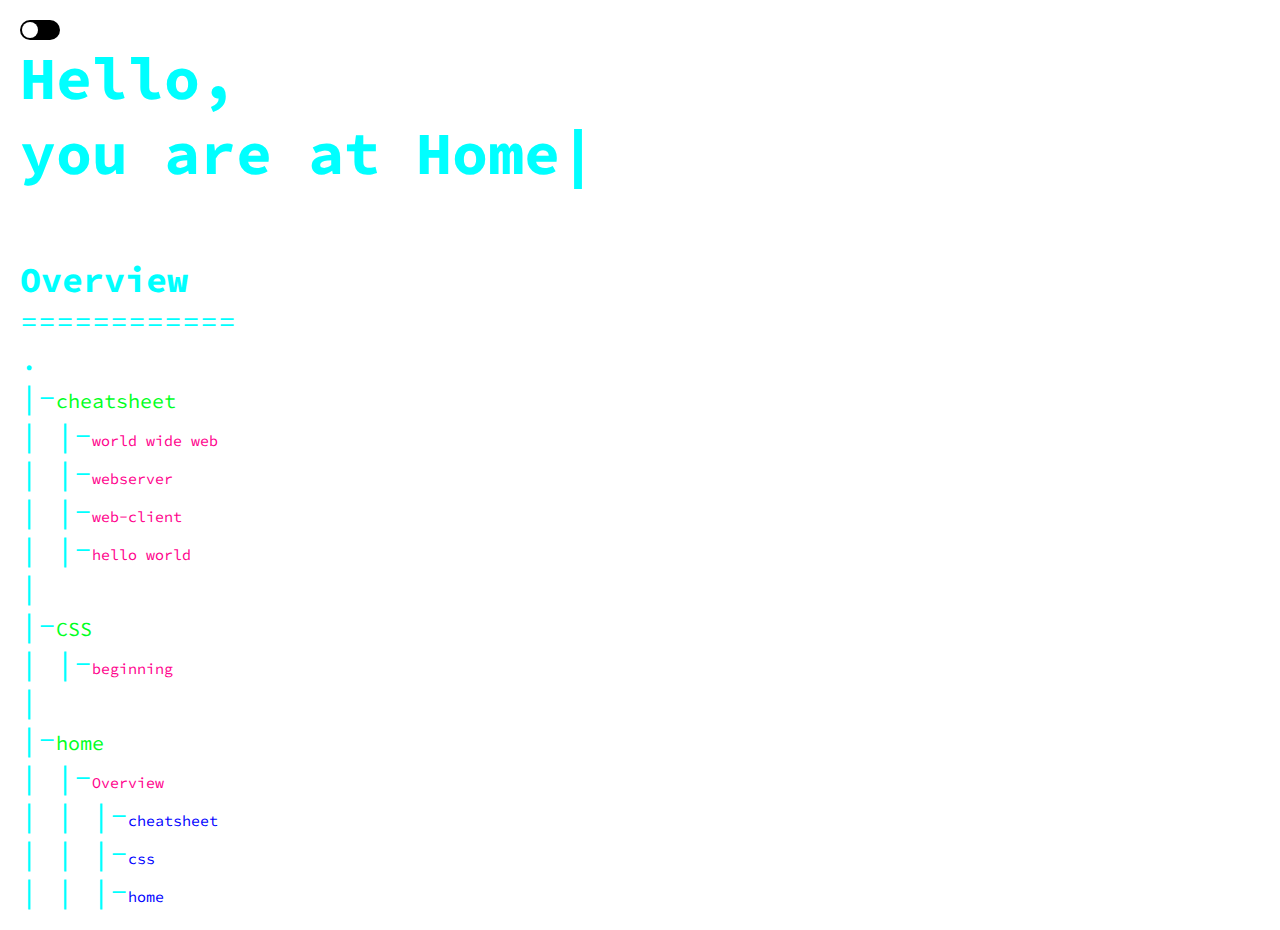
==== index.html @ 9b957877 "css cheat sheet added" ====
<!DOCTYPE html>
<html lang="en">

<head>
    <meta charset="UTF-8">
    <meta name="viewport" content="width=device-width, initial-scale=1.0">
    <link rel="stylesheet" href="style.css">
    <title>HOME</title>
</head>

<body>
    <label>
        <input type="checkbox">
        <span class="checkForDarkmode"></span>
    </label>

    <h1>Hello, <br>you are at Home<span class="I">|</span></h1>


    <div class="content">
        <br>
        <h3>Overview</h3>
        ============
        <br>.
        <br>|-<a href="cheatsheet.html">cheatsheet</a>
        <br>| |-<a class="underpoints" href="cheatsheet.html#worldwideweb">world wide web</a>
        <br>| |-<a class="underpoints" href="cheatsheet.html#webserver">webserver</a>
        <br>| |-<a class="underpoints" href="cheatsheet.html#web-client">web-client</a>
        <br>| |-<a class="underpoints" href="cheatsheet.html#hello world">hello world</a>
        <br>|
        <br>|-<a href="cssCheat.html">CSS</a>
        <br>| |-<a class="underpoints" href="">beginning</a>
        <br>|
        <br>|-<a href="index.html">home</a>
        <br>| |-<span class="underpoints">Overview</span>
        <br>| | |-<a href="cheatsheet.html" class="underunderpoints">cheatsheet</a>
        <br>| | |-<a href="cssCheat.html" class="underunderpoints">css</a>
        <br>| | |-<span class="underunderpoints">home</span>
    </div>
</body>

</html>
---- style.css ----
@import url('https://fonts.googleapis.com/css2?family=Gabarito:wght@900&family=Source+Code+Pro:wght@500&display=swap');

* {
    margin: 0;
    padding: 0;
    box-sizing: border-box;
    font-family: 'Source Code Pro', monospace;
}

body {
    margin: 20px;
}

h1 {
    color: aqua;
    font-size: 60px;
    transition: steps(12), 0.5s;
}

h3 {
    margin-top: 30px;
    color: aqua;
    font-size: 35px;
}

h4 {
    margin-top: 20px;
    color: rgb(255, 0, 140);
    font-size: 25px;
}

.content {
    color: aqua;
    font-size: 30px;
}

.undercontent {
    color: rgb(0, 255, 34);
    padding-left: 20px;
}

.commentare {
    color: rgb(0, 159, 13);
    /*position: relative;*/
    position: sticky;
    margin-left: 10px;
}

a {
    text-decoration: none;
    color: rgb(0, 255, 34);
    font-size: 20px;
}

a:hover {
    transition: all, 0.2s;
    color: rgb(0, 159, 13);
}

.underpoints {
    text-decoration: none;
    color: rgb(255, 0, 140);
    font-size: 15px;
    cursor: pointer;
}

.underpoints:hover {
    transition: all, 0.2s;
    color: red;
}

.underunderpoints {
    text-decoration: none;
    color: rgb(0, 0, 255);
    font-size: 15px;
    cursor: pointer;
}

.underunderpoints:hover {
    transition: all, 0.2s;
    color: rgb(18, 0, 158);
}

/*dark mode css*/

input[type="checkbox"] {
    background-color: aliceblue;
    display: none !important;
    visibility: hidden;
}

input[type="checkbox"]:checked~.checkForDarkmode {
    background-color: #fff;
    z-index: -1;
    box-shadow: 0 0 0 120000px rgb(0, 0, 0);
}

input[type="checkbox"]:checked~.checkForDarkmode::before {
    transform: translateX(-50px);
}

input[type="checkbox"]:checked~.checkForDarkmode::after {
    transform: translateX(0px);
}

input[type="checkbox"]:checked~.check::before {
    transform: translateX(-50px);
}

input[type="checkbox"]:checked~.check::after {
    transform: translateX(0px);
}


.checkForDarkmode {
    position: relative;
    display: block;
    width: 40px;
    height: 20px;
    background: rgb(0, 0, 0);
    cursor: pointer;
    border-radius: 20px;
    overflow: hidden;
    transition: ease-in 0.5s;
}

.checkForDarkmode::before {
    cursor: pointer;
    content: '';
    position: absolute;
    top: 2px;
    left: 2px;
    background-color: #fff;
    width: 16px;
    height: 16px;
    border-radius: 50%;
    transition: 0.5s;
}

.checkForDarkmode::after {
    cursor: pointer;
    content: '';
    position: absolute;
    top: 2px;
    left: 2px;
    background-color: rgb(0, 0, 0);
    width: 16px;
    height: 16px;
    border-radius: 50%;
    transition: 0.5s;
    transform: translateX(50px);
}

.I {
    animation: animations 1.4s steps(24) infinite;
}

@keyframes animations {

    0%,
    90%,
    100% {
        color: #000;
    }

    40%,
    50% {
        color: #fff;
    }
}
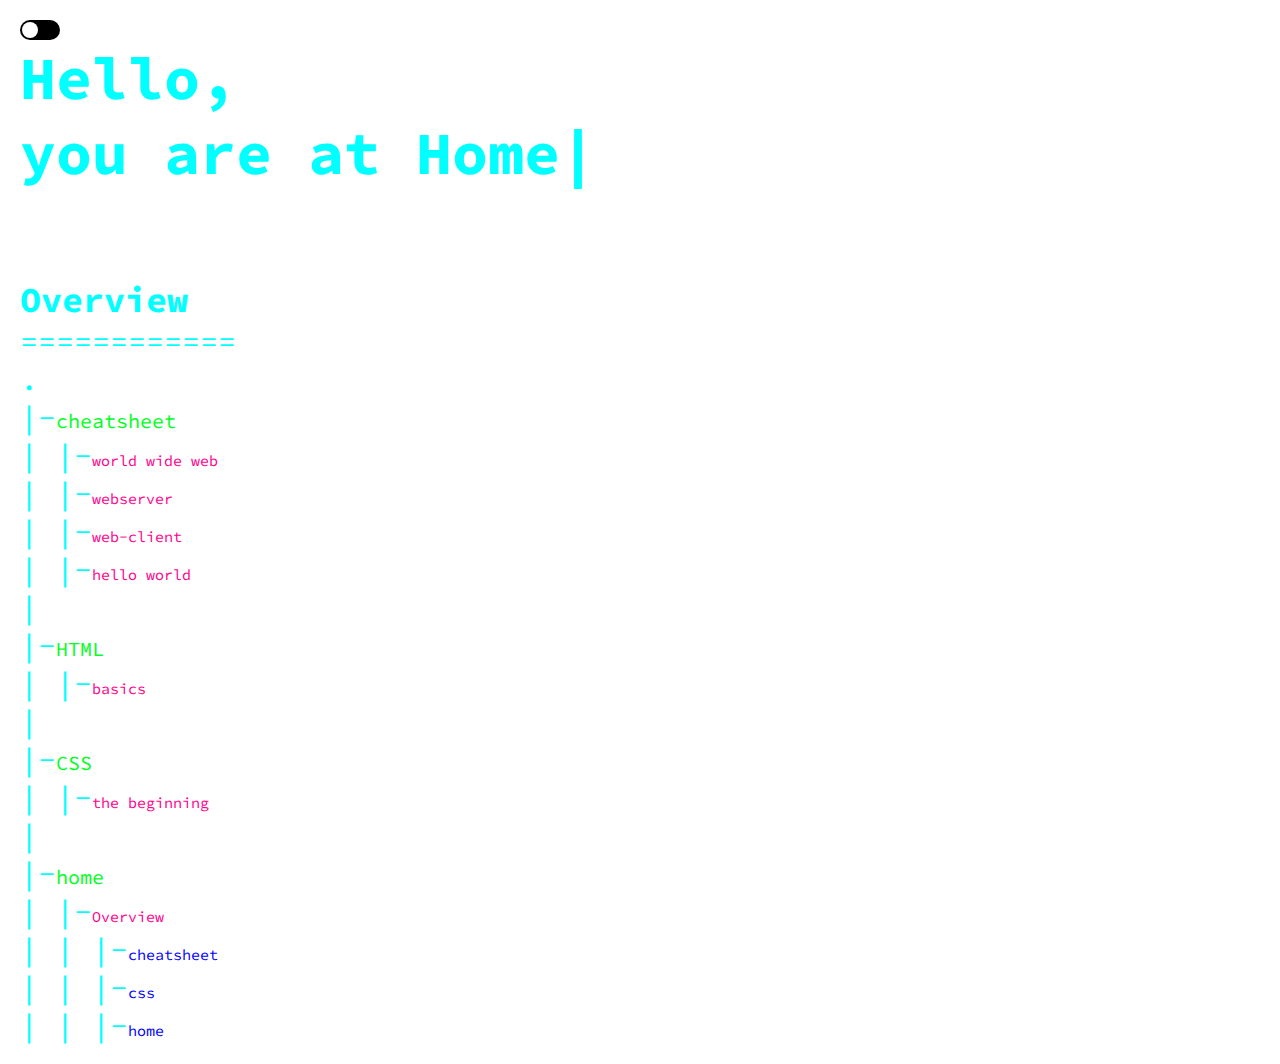
==== commit ba19dbdd: "html cheat sheet added" ====
--- a/index.html
+++ b/index.html
@@ -28,14 +28,17 @@
         <br>| |-<a class="underpoints" href="cheatsheet.html#web-client">web-client</a>
         <br>| |-<a class="underpoints" href="cheatsheet.html#hello world">hello world</a>
         <br>|
+        <br>|-<a href="htmlCheat.html">HTML</a>
+        <br>| |-<a class="underpoints" href="htmlCheat.html#beginning">basics</a>
+        <br>|
         <br>|-<a href="cssCheat.html">CSS</a>
-        <br>| |-<a class="underpoints" href="">beginning</a>
+        <br>| |-<a class="underpoints" href="cssCheat.html#beginning">the beginning</a>
         <br>|
         <br>|-<a href="index.html">home</a>
         <br>| |-<span class="underpoints">Overview</span>
         <br>| | |-<a href="cheatsheet.html" class="underunderpoints">cheatsheet</a>
         <br>| | |-<a href="cssCheat.html" class="underunderpoints">css</a>
-        <br>| | |-<span class="underunderpoints">home</span>
+        <br>| | |-<a href="index.html" class="underunderpoints">home</a>
     </div>
 </body>
 
--- a/style.css
+++ b/style.css
@@ -18,7 +18,7 @@
 }
 
 h3 {
-    margin-top: 30px;
+    margin-top: 50px;
     color: aqua;
     font-size: 35px;
 }
@@ -29,6 +29,14 @@
     font-size: 25px;
 }
 
+em {
+    color: aqua;
+}
+
+code {
+    color: aqua;
+}
+
 .content {
     color: aqua;
     font-size: 30px;
@@ -36,7 +44,11 @@
 
 .undercontent {
     color: rgb(0, 255, 34);
-    padding-left: 20px;
+    padding-left: 30px;
+}
+
+strong {
+    color: aqua;
 }
 
 .commentare {
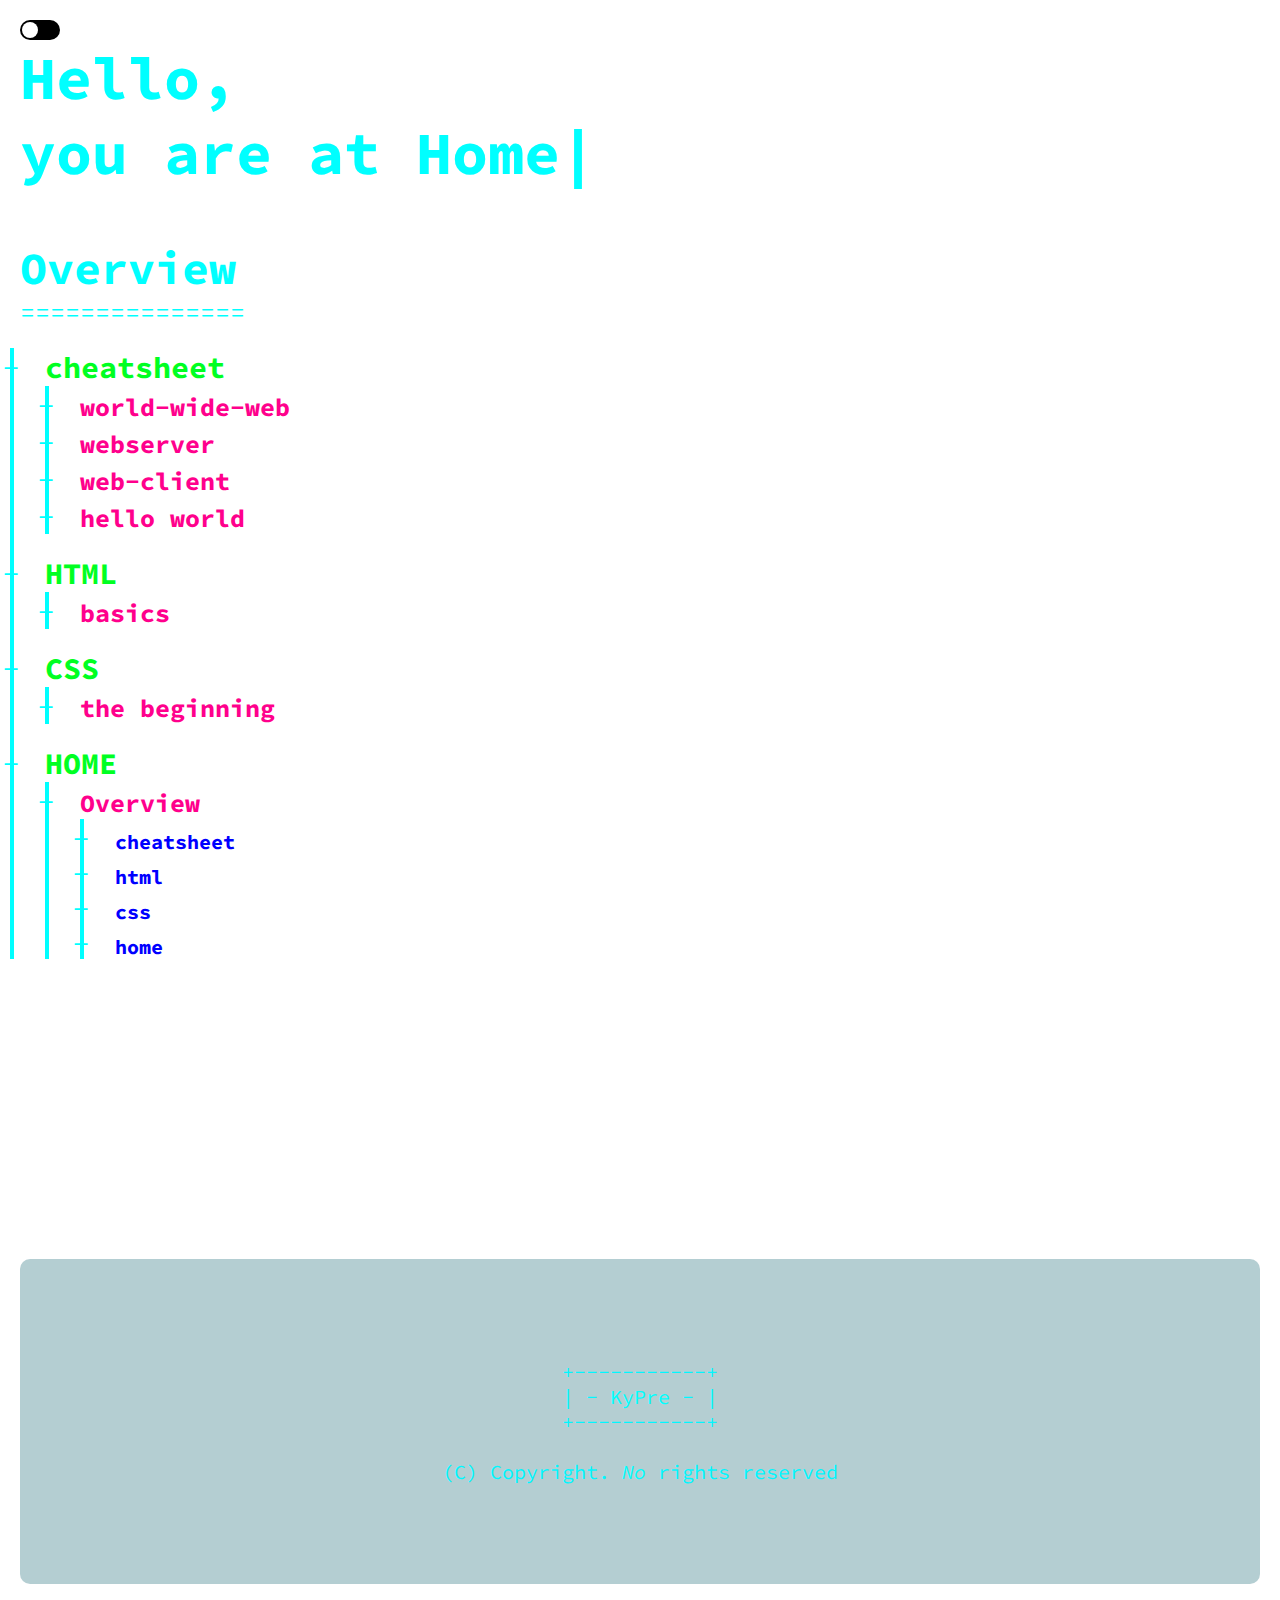
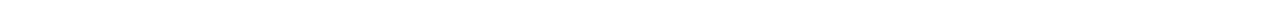
==== commit 3eaa86fb: "upgraded tree structure and made it look better" ====
--- a/index.html
+++ b/index.html
@@ -4,6 +4,7 @@
 <head>
     <meta charset="UTF-8">
     <meta name="viewport" content="width=device-width, initial-scale=1.0">
+    <link rel="icon" type="assets/icon" href="png's/logoPng.png">
     <link rel="stylesheet" href="style.css">
     <title>HOME</title>
 </head>
@@ -16,29 +17,132 @@
 
     <h1>Hello, <br>you are at Home<span class="I">|</span></h1>
 
+    <ul class="tree">
+        <h3>Overview</h3>
+        <p class="content">===============</p>
+        <br>
+        <li>
+            <span class="node">
+                <a href="cheatsheet.html">cheatsheet</a>
+            </span>
+            <ul>
+                <li>
+                    <span class="node">
+                        <a class="underpoints" href="cheatsheet.html#worldwideweb">world-wide-web</a>
+                    </span>
+                    <ul></ul>
+                </li>
 
-    <div class="content">
-        <br>
-        <h3>Overview</h3>
-        ============
-        <br>.
-        <br>|-<a href="cheatsheet.html">cheatsheet</a>
-        <br>| |-<a class="underpoints" href="cheatsheet.html#worldwideweb">world wide web</a>
-        <br>| |-<a class="underpoints" href="cheatsheet.html#webserver">webserver</a>
-        <br>| |-<a class="underpoints" href="cheatsheet.html#web-client">web-client</a>
-        <br>| |-<a class="underpoints" href="cheatsheet.html#hello world">hello world</a>
-        <br>|
-        <br>|-<a href="htmlCheat.html">HTML</a>
-        <br>| |-<a class="underpoints" href="htmlCheat.html#beginning">basics</a>
-        <br>|
-        <br>|-<a href="cssCheat.html">CSS</a>
-        <br>| |-<a class="underpoints" href="cssCheat.html#beginning">the beginning</a>
-        <br>|
-        <br>|-<a href="index.html">home</a>
-        <br>| |-<span class="underpoints">Overview</span>
-        <br>| | |-<a href="cheatsheet.html" class="underunderpoints">cheatsheet</a>
-        <br>| | |-<a href="cssCheat.html" class="underunderpoints">css</a>
-        <br>| | |-<a href="index.html" class="underunderpoints">home</a>
+                <li>
+                    <span class="node">
+                        <a class="underpoints" href="cheatsheet.html#webserver">webserver</a>
+                    </span>
+                    <ul></ul>
+                </li>
+
+                <li>
+                    <span class="node">
+                        <a class="underpoints" href="cheatsheet.html#web-client">web-client</a>
+                    </span>
+                    <ul></ul>
+                </li>
+
+                <li>
+                    <span class="node">
+                        <a class="underpoints" href="cheatsheet.html#hello world">hello world</a>
+                    </span>
+                    <ul></ul>
+                </li>
+            </ul>
+
+        </li>
+
+        <!-- EMPTY -->
+        <li class="empty">
+            <span class="node"></span>
+        </li>
+
+        <li>
+            <span class="node">
+                <a href="htmlCheat.html">HTML</a>
+            </span>
+            <ul>
+                <li>
+                    <span class="node">
+                        <a class="underpoints" href="htmlCheat.html#beginning">basics</a>
+                    </span>
+                    <ul></ul>
+                </li>
+            </ul>
+        </li>
+
+        <!-- EMPTY -->
+        <li class="empty">
+            <span class="node"></span>
+        </li>
+
+        <li>
+            <span class="node">
+                <a href="cssCheat.html">CSS</a>
+            </span>
+            <ul>
+                <li>
+                    <span class="node">
+                        <a class="underpoints" href="cssCheat.html#beginning">the beginning</a>
+                    </span>
+                    <ul></ul>
+                </li>
+            </ul>
+        </li>
+
+        <!-- EMPTY -->
+        <li class="empty">
+            <span class="node"></span>
+        </li>
+
+        <li>
+            <span class="node">
+                <a href="index.html">HOME</a>
+            </span>
+            <ul>
+                <li>
+                    <span class="node"><span class="underpoints">Overview</span></span>
+                    <ul>
+                        <li><span class="node">
+                                <a href="cheatsheet.html" class="underunderpoints">cheatsheet</a>
+                            </span>
+                            <ul></ul>
+                        </li>
+
+                        <li><span class="node">
+                                <a href="htmlCheat.html" class="underunderpoints">html</a>
+                            </span>
+                            <ul></ul>
+                        </li>
+
+                        <li><span class="node">
+                                <a href="cssCheat.html" class="underunderpoints">css</a>
+                            </span>
+                            <ul></ul>
+                        </li>
+
+                        <li><span class="node">
+                                <a href="index.html" class="underunderpoints">home</a>
+                            </span>
+                            <ul></ul>
+                        </li>
+                    </ul>
+                </li>
+            </ul>
+        </li>
+    </ul>
+
+
+    <div class="footer">
+        +-----------+ <br>
+        | - <a class="noLink" href="">KyPre</a> - |<br>
+        +-----------+ <br><br>
+        (C) Copyright. <em>No</em> rights reserved
     </div>
 </body>
 
--- a/style.css
+++ b/style.css
@@ -11,6 +11,21 @@
     margin: 20px;
 }
 
+.footer {
+    padding: 100px;
+    text-align: center;
+    background-color: #0058664b;
+    color: rgb(0, 247, 255);
+    margin-top: 300px;
+    border-radius: 10px;
+    font-size: 20px;
+}
+
+.noLink {
+    color: aqua;
+    font-size: 20px;
+}
+
 h1 {
     color: aqua;
     font-size: 60px;
@@ -20,7 +35,7 @@
 h3 {
     margin-top: 50px;
     color: aqua;
-    font-size: 35px;
+    font-size: 45px;
 }
 
 h4 {
@@ -39,8 +54,55 @@
 
 .content {
     color: aqua;
+    font-size: 25px;
+}
+
+/*treestructure start*/
+
+.tree {
+    list-style-type: none;
+    padding: 0;
+}
+
+.tree li {
+    position: relative;
+    padding-left: 15px;
+}
+
+.tree li::marker {
+    content: '-';
     font-size: 30px;
-}
+    color: aqua;
+}
+
+.tree li::before {
+    margin-right: 10px;
+}
+
+.tree .empty::marker {
+    content: '';
+}
+
+.node::before {
+    content: '';
+    position: absolute;
+    left: -10px;
+    top: 0;
+    border-left: 4px solid aqua;
+    height: 100%;
+}
+
+.tree ul {
+    padding-left: 20px;
+    position: relative;
+}
+
+.node {
+    font-weight: bold;
+    margin-left: 10px;
+}
+
+/*treestructure end*/
 
 .undercontent {
     color: rgb(0, 255, 34);
@@ -61,7 +123,8 @@
 a {
     text-decoration: none;
     color: rgb(0, 255, 34);
-    font-size: 20px;
+    font-size: 30px;
+    margin-bottom: 20px;
 }
 
 a:hover {
@@ -72,8 +135,9 @@
 .underpoints {
     text-decoration: none;
     color: rgb(255, 0, 140);
-    font-size: 15px;
-    cursor: pointer;
+    font-size: 25px;
+    cursor: pointer;
+    margin-top: 25px;
 }
 
 .underpoints:hover {
@@ -84,8 +148,9 @@
 .underunderpoints {
     text-decoration: none;
     color: rgb(0, 0, 255);
-    font-size: 15px;
-    cursor: pointer;
+    font-size: 20px;
+    cursor: pointer;
+    margin-top: 5px;
 }
 
 .underunderpoints:hover {
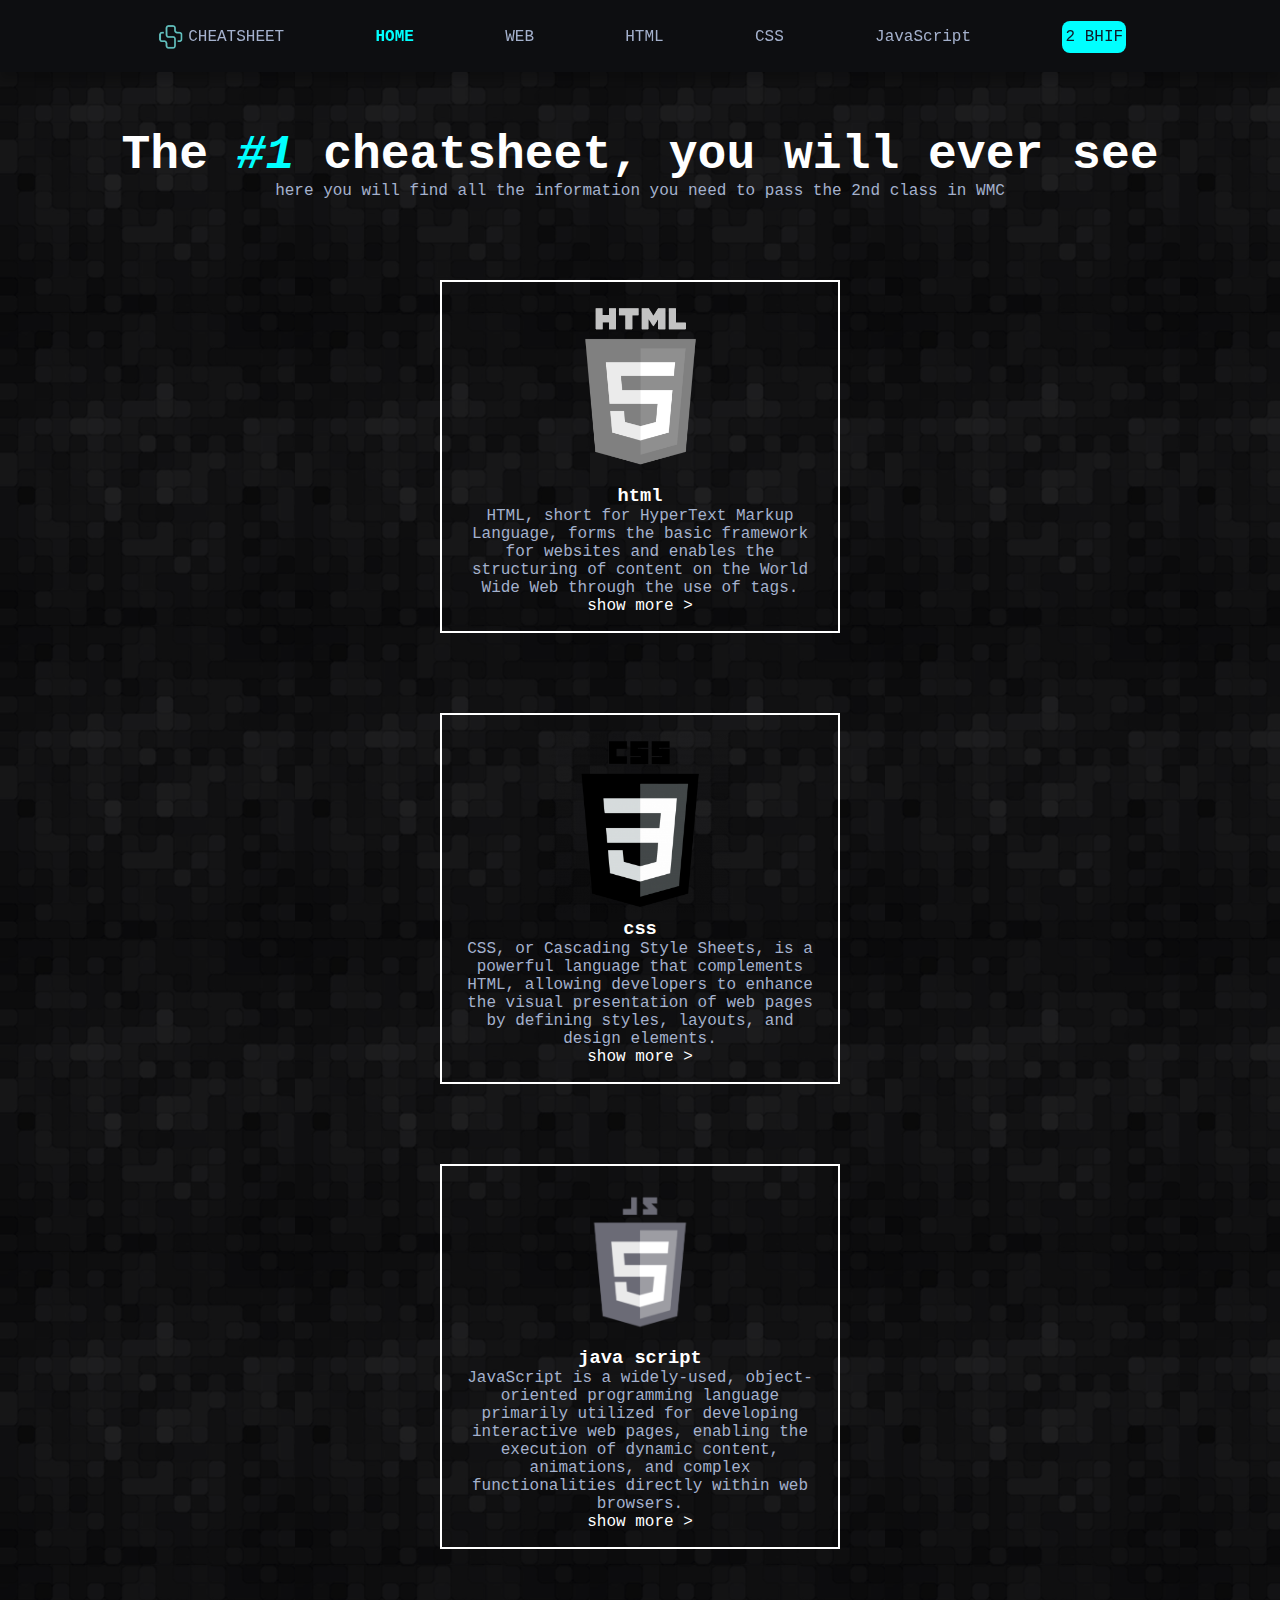
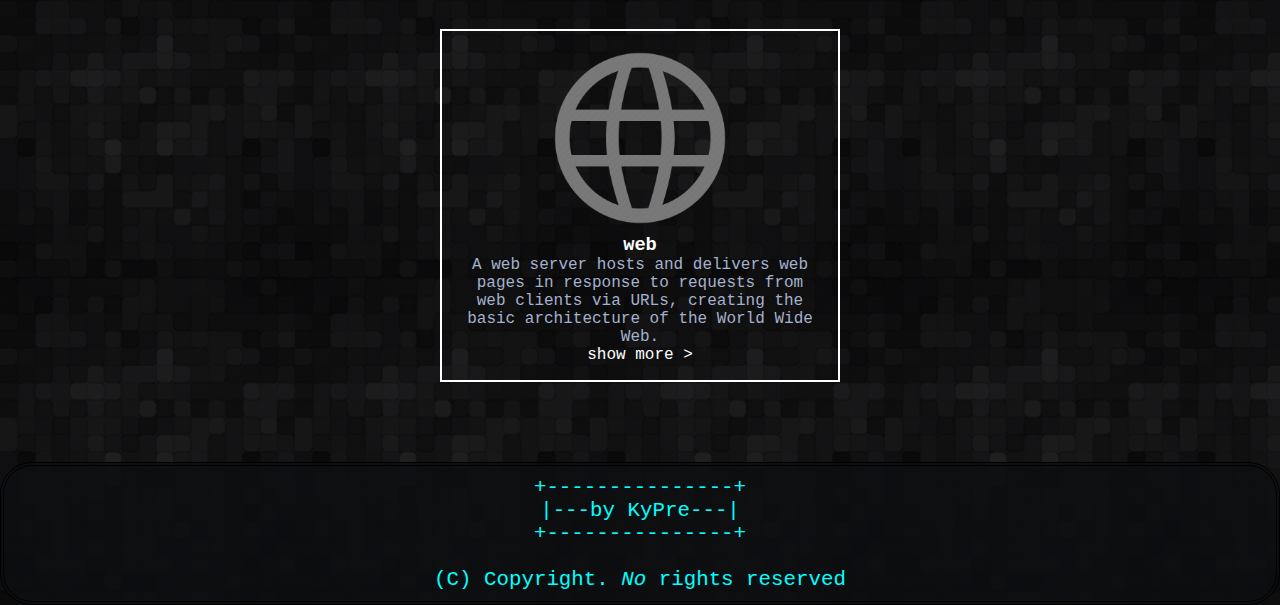
==== commit 591de42d: "first version of my new cheatsheet" ====
--- a/index.html
+++ b/index.html
@@ -4,144 +4,65 @@
 <head>
     <meta charset="UTF-8">
     <meta name="viewport" content="width=device-width, initial-scale=1.0">
-    <link rel="icon" type="assets/icon" href="png's/logoPng.png">
     <link rel="stylesheet" href="style.css">
-    <title>HOME</title>
+    <title>Home</title>
 </head>
 
 <body>
-    <label>
-        <input type="checkbox">
-        <span class="checkForDarkmode"></span>
-    </label>
-
-    <h1>Hello, <br>you are at Home<span class="I">|</span></h1>
-
-    <ul class="tree">
-        <h3>Overview</h3>
-        <p class="content">===============</p>
-        <br>
-        <li>
-            <span class="node">
-                <a href="cheatsheet.html">cheatsheet</a>
-            </span>
-            <ul>
-                <li>
-                    <span class="node">
-                        <a class="underpoints" href="cheatsheet.html#worldwideweb">world-wide-web</a>
-                    </span>
-                    <ul></ul>
-                </li>
-
-                <li>
-                    <span class="node">
-                        <a class="underpoints" href="cheatsheet.html#webserver">webserver</a>
-                    </span>
-                    <ul></ul>
-                </li>
-
-                <li>
-                    <span class="node">
-                        <a class="underpoints" href="cheatsheet.html#web-client">web-client</a>
-                    </span>
-                    <ul></ul>
-                </li>
-
-                <li>
-                    <span class="node">
-                        <a class="underpoints" href="cheatsheet.html#hello world">hello world</a>
-                    </span>
-                    <ul></ul>
-                </li>
-            </ul>
-
-        </li>
-
-        <!-- EMPTY -->
-        <li class="empty">
-            <span class="node"></span>
-        </li>
-
-        <li>
-            <span class="node">
-                <a href="htmlCheat.html">HTML</a>
-            </span>
-            <ul>
-                <li>
-                    <span class="node">
-                        <a class="underpoints" href="htmlCheat.html#beginning">basics</a>
-                    </span>
-                    <ul></ul>
-                </li>
-            </ul>
-        </li>
-
-        <!-- EMPTY -->
-        <li class="empty">
-            <span class="node"></span>
-        </li>
-
-        <li>
-            <span class="node">
-                <a href="cssCheat.html">CSS</a>
-            </span>
-            <ul>
-                <li>
-                    <span class="node">
-                        <a class="underpoints" href="cssCheat.html#beginning">the beginning</a>
-                    </span>
-                    <ul></ul>
-                </li>
-            </ul>
-        </li>
-
-        <!-- EMPTY -->
-        <li class="empty">
-            <span class="node"></span>
-        </li>
-
-        <li>
-            <span class="node">
-                <a href="index.html">HOME</a>
-            </span>
-            <ul>
-                <li>
-                    <span class="node"><span class="underpoints">Overview</span></span>
-                    <ul>
-                        <li><span class="node">
-                                <a href="cheatsheet.html" class="underunderpoints">cheatsheet</a>
-                            </span>
-                            <ul></ul>
-                        </li>
-
-                        <li><span class="node">
-                                <a href="htmlCheat.html" class="underunderpoints">html</a>
-                            </span>
-                            <ul></ul>
-                        </li>
-
-                        <li><span class="node">
-                                <a href="cssCheat.html" class="underunderpoints">css</a>
-                            </span>
-                            <ul></ul>
-                        </li>
-
-                        <li><span class="node">
-                                <a href="index.html" class="underunderpoints">home</a>
-                            </span>
-                            <ul></ul>
-                        </li>
-                    </ul>
-                </li>
-            </ul>
-        </li>
+    <!--MenuBar-->
+    <ul class="menubar">
+        <li class="logo"><img src="png/logoPng.png"><a href="">CHEATSHEET</a></li>
+        <li><a href="index.html"><strong>HOME</strong></a></li>
+        <li><a href="web.html">WEB</a></li>
+        <li><a href="html.html">HTML</a></li>
+        <li><a href="css.html">CSS</a></li>
+        <li><a href="javascript.html">JavaScript</a></li>
+        <li class="account"><a href="">2 BHIF</a></li>
     </ul>
 
+    <!--Content-->
+    <div class="content">
+        <h1>The <i>#1</i> cheatsheet, you will ever see</h1>
+        <p class="undercontent">here you will find all the information you need to pass the 2nd class in WMC</p>
+        <div class="choosemenu">
+            <div class="window">
+                <img src="png/HTML5-1.png" alt="htmlLogo">
+                <h3>html</h3>
+                <p>HTML, short for HyperText Markup Language, forms the basic framework for websites and enables the
+                    structuring of content on the World Wide Web through the use of tags.</p>
+                <a href="html.html" class="goto">show more ></a>
+            </div>
+            <div class="window">
+                <img src="png/css.png" alt="cssLogo">
+                <h3>css</h3>
+                <p>CSS, or Cascading Style Sheets, is a powerful language that complements HTML, allowing developers to
+                    enhance the visual presentation of web pages by defining styles, layouts, and design elements.</p>
+                <a href="css.html" class="goto">show more ></a>
+            </div>
+            <div class="window">
+                <img src="png/js.png" alt="jsLogo">
+                <h3>java script</h3>
+                <p>JavaScript is a widely-used, object-oriented programming language primarily utilized for developing
+                    interactive web pages, enabling the execution of dynamic content, animations, and complex
+                    functionalities directly within web browsers.</p>
+                <a href="javascript.html" class="goto">show more ></a>
+            </div>
+            <div class="window">
+                <img src="png/web.png" alt="webLogo">
+                <h3>web</h3>
+                <p>A web server hosts and delivers web pages in response to requests from web clients via URLs, creating
+                    the
+                    basic architecture of the World Wide Web.</p>
+                <a href="web.html" class="goto">show more ></a>
+            </div>
+        </div>
+    </div>
 
+    <!--Footer-->
     <div class="footer">
-        +-----------+ <br>
-        | - <a class="noLink" href="">KyPre</a> - |<br>
-        +-----------+ <br><br>
+        +---------------+ <br>
+        |---<span>by KyPre</span>---|<br>
+        +---------------+ <br><br>
         (C) Copyright. <em>No</em> rights reserved
     </div>
 </body>
--- a/style.css
+++ b/style.css
@@ -1,50 +1,35 @@
-@import url('https://fonts.googleapis.com/css2?family=Gabarito:wght@900&family=Source+Code+Pro:wght@500&display=swap');
-
 * {
     margin: 0;
     padding: 0;
     box-sizing: border-box;
-    font-family: 'Source Code Pro', monospace;
+    text-decoration: none;
+    list-style: none;
+    font-family: 'Courier New', Courier, monospace;
 }
 
 body {
-    margin: 20px;
-}
-
-.footer {
-    padding: 100px;
-    text-align: center;
-    background-color: #0058664b;
-    color: rgb(0, 247, 255);
-    margin-top: 300px;
-    border-radius: 10px;
-    font-size: 20px;
-}
-
-.noLink {
-    color: aqua;
-    font-size: 20px;
+    background-color: #15191f;
+    background-image: url("png/background.png");
+    height: 100%;
+    overflow-x: hidden;
 }
 
 h1 {
-    color: aqua;
-    font-size: 60px;
-    transition: steps(12), 0.5s;
+    margin-top: 8rem;
+    color: #fff;
+    font-size: 3rem;
 }
 
 h3 {
-    margin-top: 50px;
-    color: aqua;
-    font-size: 45px;
+    color: #fff;
 }
 
 h4 {
-    margin-top: 20px;
-    color: rgb(255, 0, 140);
-    font-size: 25px;
+    margin-top: 1.2rem;
+    text-decoration: underline;
 }
 
-em {
+i {
     color: aqua;
 }
 
@@ -52,196 +37,138 @@
     color: aqua;
 }
 
-.content {
-    color: aqua;
-    font-size: 25px;
+.menubar {
+    display: flex;
+    position: fixed;
+    width: 100%;
+    top: 0;
+    right: 0;
+    z-index: 100;
+    align-items: center;
+    justify-content: space-between;
+    background-color: #0d0e11;
+    padding: 28px 12%;
+    transition: all 0.50s ease;
+    box-shadow: 0 8px 8px rgba(0, 0, 0, 0.2);
+    height: 4.5rem;
 }
 
-/*treestructure start*/
-
-.tree {
-    list-style-type: none;
-    padding: 0;
+.logo {
+    display: flex;
+    align-items: center;
 }
 
-.tree li {
-    position: relative;
-    padding-left: 15px;
+.menubar img {
+    height: 2rem;
+    width: auto;
+    padding: 0;
+    margin: 0;
 }
 
-.tree li::marker {
-    content: '-';
-    font-size: 30px;
+.menubar a {
+    color: #a4b1cd;
+    transition: all 0.2s;
+}
+
+.menubar a:hover {
+    color: #fff;
+}
+
+.content {
+    color: #a4b1cd;
+    text-align: center;
+}
+
+.choosemenu {
+    display: grid;
+    align-items: center;
+    justify-content: center;
+    margin: 2.5rem;
+}
+
+.contain {
+    width: 40rem;
+    height: auto;
+    transition: all 0.4s;
+    margin: 2.5rem;
+    border: 2px solid #fff;
+    padding: 1rem;
+    background-color: #0d0e1195;
+    border-radius: 1rem;
+}
+
+li {
+    margin-top: 0.3vh;
+}
+
+.container {
+    display: grid;
+    align-items: center;
+    justify-content: center;
+    margin: 2.5rem;
+}
+
+.window {
+    width: 25rem;
+    height: auto;
+    transition: all 0.4s;
+    margin: 2.5rem;
+    border: 2px solid #fff;
+    padding: 1rem;
+}
+
+.window:hover {
+    transform: translateY(-8%);
+    border: 4px solid aqua;
+}
+
+.window img {
+    width: 50%;
+    transition: all 2.5s;
+}
+
+.window:hover img {
+    transform: rotateY(360deg);
+}
+
+a {
+    text-decoration: none;
+    color: #a4b1cd;
+}
+
+.account {
+    background-color: aqua;
+    height: 2rem;
+    width: 4rem;
+    border-radius: 8px;
+    display: grid;
+    align-items: center;
+    justify-content: center;
+}
+
+.account a {
+    color: #101a28;
+}
+
+.goto {
+    color: #fff;
+}
+
+.goto:hover {
     color: aqua;
 }
 
-.tree li::before {
-    margin-right: 10px;
-}
-
-.tree .empty::marker {
-    content: '';
-}
-
-.node::before {
-    content: '';
-    position: absolute;
-    left: -10px;
-    top: 0;
-    border-left: 4px solid aqua;
-    height: 100%;
-}
-
-.tree ul {
-    padding-left: 20px;
+.footer {
+    color: aqua;
+    font-size: 1.3rem;
+    border-radius: 2rem;
+    background-color: #0d0e11d2;
+    text-align: center;
+    padding: 10px;
+    border: 0.3rem double black;
     position: relative;
-}
-
-.node {
-    font-weight: bold;
-    margin-left: 10px;
-}
-
-/*treestructure end*/
-
-.undercontent {
-    color: rgb(0, 255, 34);
-    padding-left: 30px;
 }
 
 strong {
     color: aqua;
-}
-
-.commentare {
-    color: rgb(0, 159, 13);
-    /*position: relative;*/
-    position: sticky;
-    margin-left: 10px;
-}
-
-a {
-    text-decoration: none;
-    color: rgb(0, 255, 34);
-    font-size: 30px;
-    margin-bottom: 20px;
-}
-
-a:hover {
-    transition: all, 0.2s;
-    color: rgb(0, 159, 13);
-}
-
-.underpoints {
-    text-decoration: none;
-    color: rgb(255, 0, 140);
-    font-size: 25px;
-    cursor: pointer;
-    margin-top: 25px;
-}
-
-.underpoints:hover {
-    transition: all, 0.2s;
-    color: red;
-}
-
-.underunderpoints {
-    text-decoration: none;
-    color: rgb(0, 0, 255);
-    font-size: 20px;
-    cursor: pointer;
-    margin-top: 5px;
-}
-
-.underunderpoints:hover {
-    transition: all, 0.2s;
-    color: rgb(18, 0, 158);
-}
-
-/*dark mode css*/
-
-input[type="checkbox"] {
-    background-color: aliceblue;
-    display: none !important;
-    visibility: hidden;
-}
-
-input[type="checkbox"]:checked~.checkForDarkmode {
-    background-color: #fff;
-    z-index: -1;
-    box-shadow: 0 0 0 120000px rgb(0, 0, 0);
-}
-
-input[type="checkbox"]:checked~.checkForDarkmode::before {
-    transform: translateX(-50px);
-}
-
-input[type="checkbox"]:checked~.checkForDarkmode::after {
-    transform: translateX(0px);
-}
-
-input[type="checkbox"]:checked~.check::before {
-    transform: translateX(-50px);
-}
-
-input[type="checkbox"]:checked~.check::after {
-    transform: translateX(0px);
-}
-
-
-.checkForDarkmode {
-    position: relative;
-    display: block;
-    width: 40px;
-    height: 20px;
-    background: rgb(0, 0, 0);
-    cursor: pointer;
-    border-radius: 20px;
-    overflow: hidden;
-    transition: ease-in 0.5s;
-}
-
-.checkForDarkmode::before {
-    cursor: pointer;
-    content: '';
-    position: absolute;
-    top: 2px;
-    left: 2px;
-    background-color: #fff;
-    width: 16px;
-    height: 16px;
-    border-radius: 50%;
-    transition: 0.5s;
-}
-
-.checkForDarkmode::after {
-    cursor: pointer;
-    content: '';
-    position: absolute;
-    top: 2px;
-    left: 2px;
-    background-color: rgb(0, 0, 0);
-    width: 16px;
-    height: 16px;
-    border-radius: 50%;
-    transition: 0.5s;
-    transform: translateX(50px);
-}
-
-.I {
-    animation: animations 1.4s steps(24) infinite;
-}
-
-@keyframes animations {
-
-    0%,
-    90%,
-    100% {
-        color: #000;
-    }
-
-    40%,
-    50% {
-        color: #fff;
-    }
 }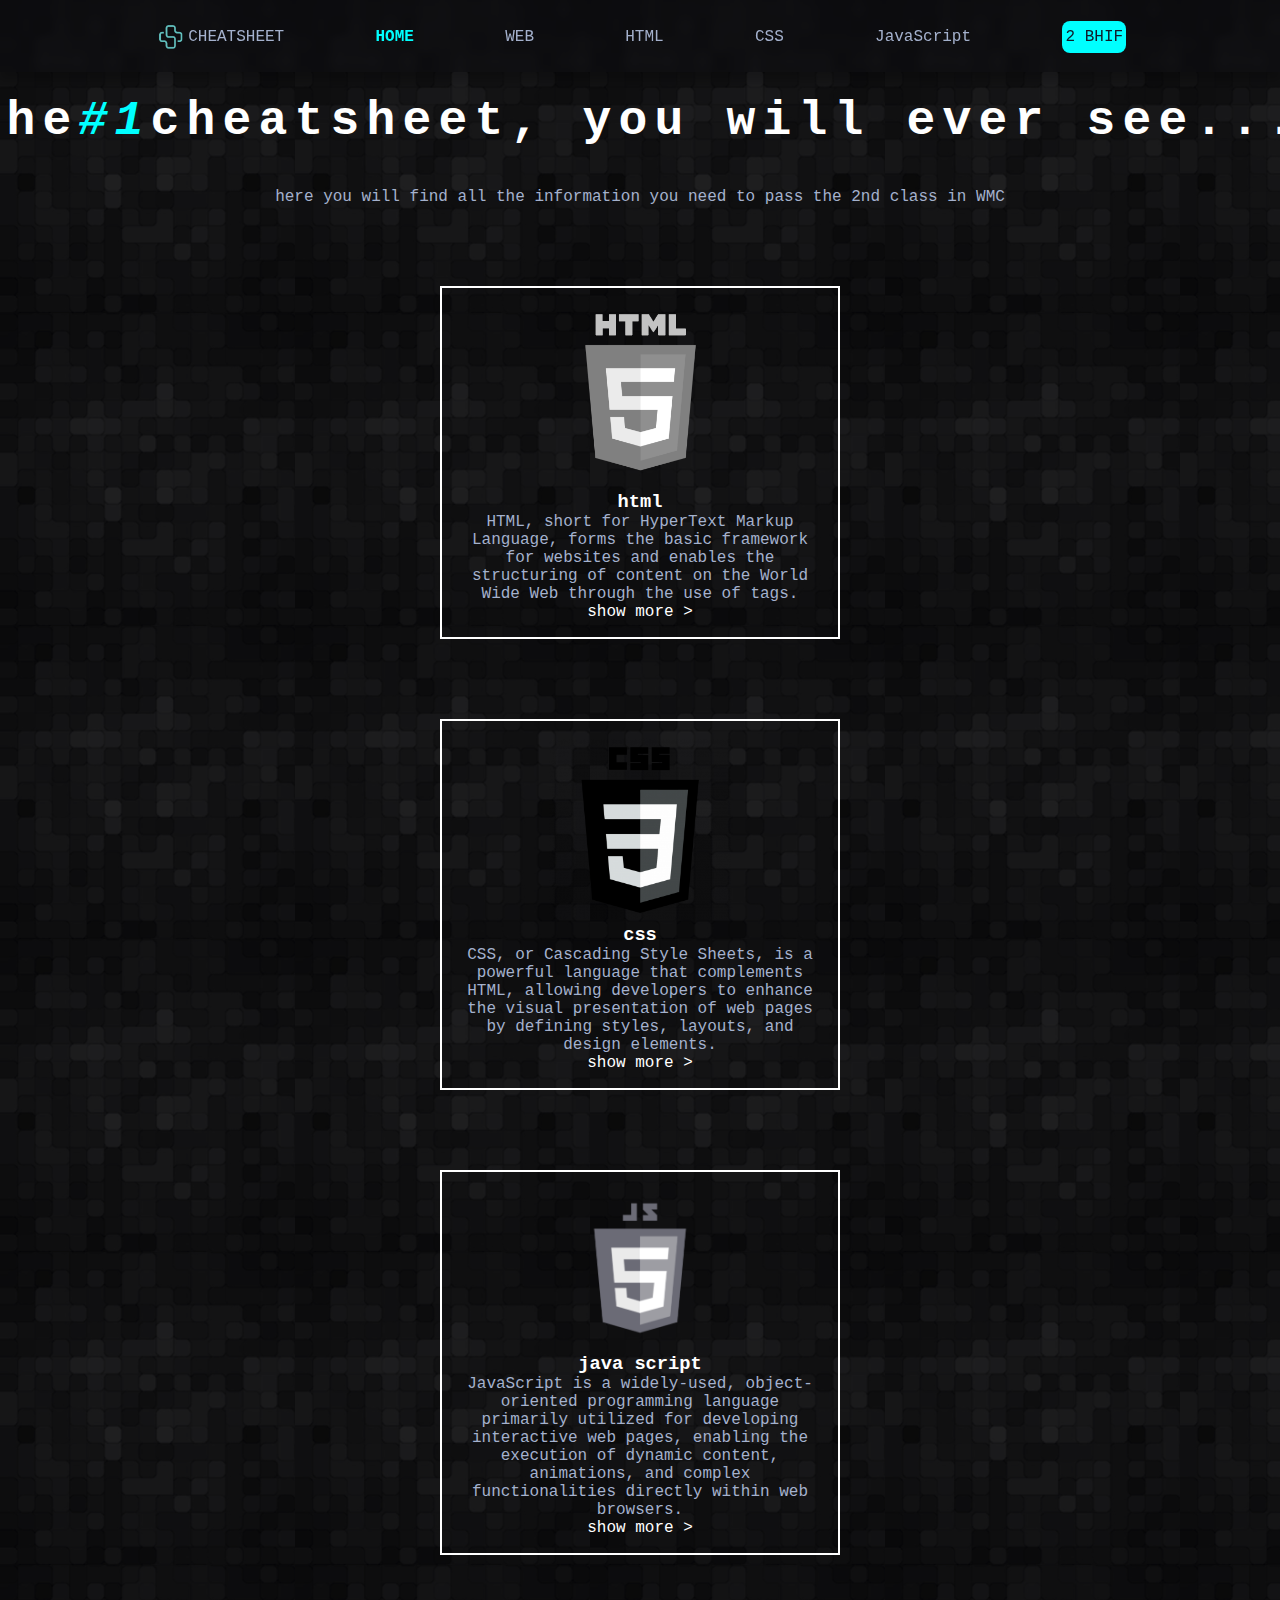
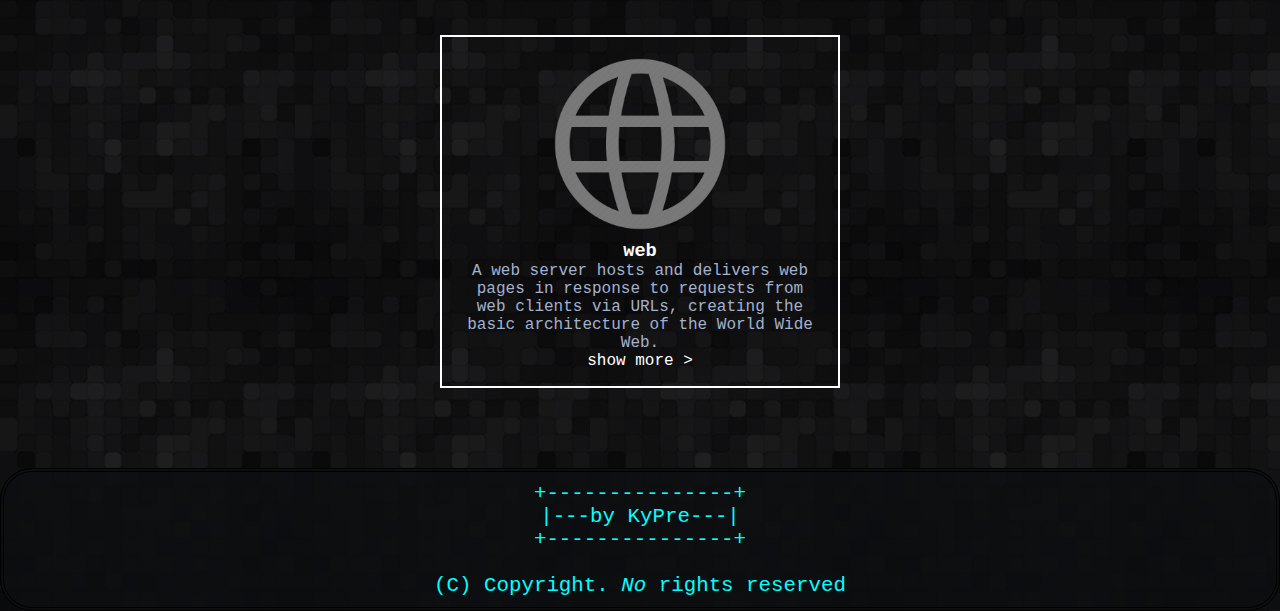
==== commit 390459a0: "added blur filter and animated header in index.html" ====
--- a/index.html
+++ b/index.html
@@ -22,7 +22,14 @@
 
     <!--Content-->
     <div class="content">
-        <h1>The <i>#1</i> cheatsheet, you will ever see</h1>
+
+        <div class="container">
+            <div class="typewriter">
+                <br><br><br>
+                <h1>The <i>#1</i> cheatsheet, you will ever see...</h1>
+            </div>
+        </div>
+
         <p class="undercontent">here you will find all the information you need to pass the 2nd class in WMC</p>
         <div class="choosemenu">
             <div class="window">
--- a/style.css
+++ b/style.css
@@ -46,7 +46,8 @@
     z-index: 100;
     align-items: center;
     justify-content: space-between;
-    background-color: #0d0e11;
+    background-color: #0d0e1196;
+    backdrop-filter: blur(0.25rem);
     padding: 28px 12%;
     transition: all 0.50s ease;
     box-shadow: 0 8px 8px rgba(0, 0, 0, 0.2);
@@ -102,6 +103,7 @@
 }
 
 .container {
+    margin-top: 10px;
     display: grid;
     align-items: center;
     justify-content: center;
@@ -171,4 +173,39 @@
 
 strong {
     color: aqua;
+}
+
+
+.typewriter h1 {
+    border: 0 0 0 0;
+    width: fit-content;
+    display: flex;
+    overflow: hidden;
+    border-right: .15em solid rgb(0, 255, 247);
+    white-space: nowrap;
+    margin: 0;
+    letter-spacing: .15em;
+    animation: typing 3.5s steps(40, end), blink-caret .75s step-end infinite;
+}
+
+@keyframes typing {
+    from {
+        width: 0
+    }
+
+    to {
+        width: 100%
+    }
+}
+
+@keyframes blink-caret {
+
+    from,
+    to {
+        border-color: transparent
+    }
+
+    50% {
+        border-color: rgb(0, 255, 247);
+    }
 }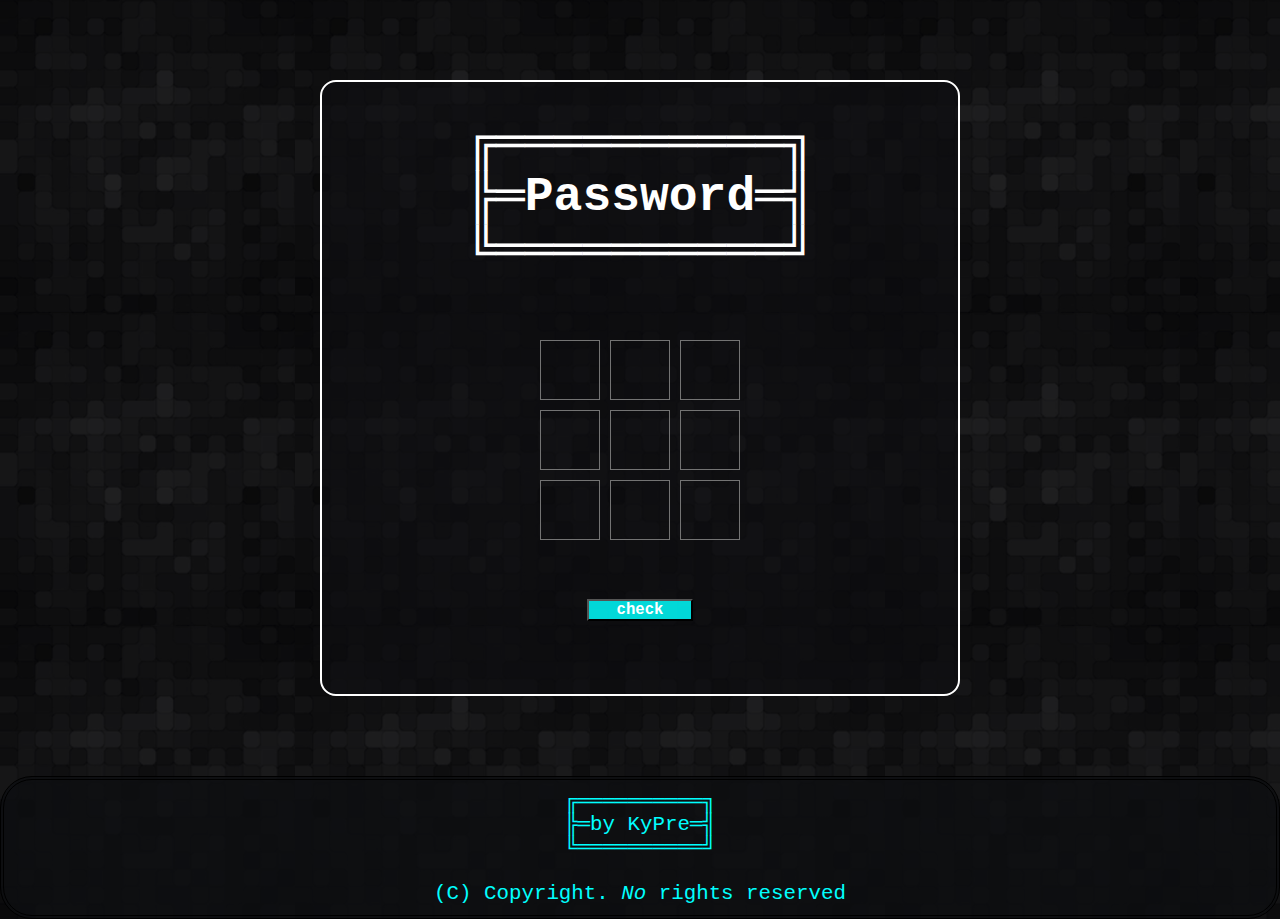
==== commit 8ab41f3b: "added a little bit of javascript to my cheatsheet (for educational purposes only)" ====
--- a/index.html
+++ b/index.html
@@ -1,75 +1,62 @@
 <!DOCTYPE html>
-<html lang="en">
+<html lang="de">
 
 <head>
     <meta charset="UTF-8">
     <meta name="viewport" content="width=device-width, initial-scale=1.0">
     <link rel="stylesheet" href="style.css">
-    <title>Home</title>
+    <title>Input</title>
 </head>
 
 <body>
-    <!--MenuBar-->
-    <ul class="menubar">
-        <li class="logo"><img src="png/logoPng.png"><a href="">CHEATSHEET</a></li>
-        <li><a href="index.html"><strong>HOME</strong></a></li>
-        <li><a href="web.html">WEB</a></li>
-        <li><a href="html.html">HTML</a></li>
-        <li><a href="css.html">CSS</a></li>
-        <li><a href="javascript.html">JavaScript</a></li>
-        <li class="account"><a href="">2 BHIF</a></li>
-    </ul>
 
-    <!--Content-->
-    <div class="content">
+    <!--Passwort ist c wiefolgt:  -->
+    <!--
+        true  true  true
+        true  false false
+        true  true  true
+    -->
 
-        <div class="container">
-            <div class="typewriter">
-                <br><br><br>
-                <h1>The <i>#1</i> cheatsheet, you will ever see...</h1>
-            </div>
-        </div>
+    <div class="container">
+        <div class="contain" style="text-align: center;">
+            <br>
+            <h3 style="font-size: 3rem;">╔══════════╗</h3>
+            <h3 style="font-size: 3rem;">╠═Password═╣</h3>
+            <h3 style="font-size: 3rem;">╚══════════╝</h3>
+            <div class="passwordWindow" style="height: 25rem;">
+                <div class="raster" id="raster">
+                    <div class="zeile">
+                        <div class="zelle" onclick="zeichne(this)"></div>
+                        <div class="zelle" onclick="zeichne(this)"></div>
+                        <div class="zelle" onclick="zeichne(this)"></div>
+                    </div>
+                    <div class="zeile">
+                        <div class="zelle" onclick="zeichne(this)"></div>
+                        <div class="zelle" onclick="zeichne(this)"></div>
+                        <div class="zelle" onclick="zeichne(this)"></div>
+                    </div>
+                    <div class="zeile">
+                        <div class="zelle" onclick="zeichne(this)"></div>
+                        <div class="zelle" onclick="zeichne(this)"></div>
+                        <div class="zelle" onclick="zeichne(this)"></div>
+                    </div>
+                    <br>
+                    <br>
+                    <br>
+                    <button onclick="prüfeMuster()" style="background-color: rgba(0, 255, 255, 0.841);">
+                        <h3>   check   </h3>
+                    </button>
+                </div>
 
-        <p class="undercontent">here you will find all the information you need to pass the 2nd class in WMC</p>
-        <div class="choosemenu">
-            <div class="window">
-                <img src="png/HTML5-1.png" alt="htmlLogo">
-                <h3>html</h3>
-                <p>HTML, short for HyperText Markup Language, forms the basic framework for websites and enables the
-                    structuring of content on the World Wide Web through the use of tags.</p>
-                <a href="html.html" class="goto">show more ></a>
-            </div>
-            <div class="window">
-                <img src="png/css.png" alt="cssLogo">
-                <h3>css</h3>
-                <p>CSS, or Cascading Style Sheets, is a powerful language that complements HTML, allowing developers to
-                    enhance the visual presentation of web pages by defining styles, layouts, and design elements.</p>
-                <a href="css.html" class="goto">show more ></a>
-            </div>
-            <div class="window">
-                <img src="png/js.png" alt="jsLogo">
-                <h3>java script</h3>
-                <p>JavaScript is a widely-used, object-oriented programming language primarily utilized for developing
-                    interactive web pages, enabling the execution of dynamic content, animations, and complex
-                    functionalities directly within web browsers.</p>
-                <a href="javascript.html" class="goto">show more ></a>
-            </div>
-            <div class="window">
-                <img src="png/web.png" alt="webLogo">
-                <h3>web</h3>
-                <p>A web server hosts and delivers web pages in response to requests from web clients via URLs, creating
-                    the
-                    basic architecture of the World Wide Web.</p>
-                <a href="web.html" class="goto">show more ></a>
+                <script src="password.js"></script>
             </div>
         </div>
     </div>
-
     <!--Footer-->
     <div class="footer">
-        +---------------+ <br>
-        |---<span>by KyPre</span>---|<br>
-        +---------------+ <br><br>
+        ╔══════════╗ <br>
+        ╠═<span>by KyPre</span>═╣<br>
+        ╚══════════╝ <br><br>
         (C) Copyright. <em>No</em> rights reserved
     </div>
 </body>
--- a/style.css
+++ b/style.css
@@ -148,6 +148,11 @@
     justify-content: center;
 }
 
+.contain iframe {
+    width: 100%;
+    height: 25rem;
+}
+
 .account a {
     color: #101a28;
 }
@@ -208,4 +213,31 @@
     50% {
         border-color: rgb(0, 255, 247);
     }
+}
+
+/*Password*/
+.passwordWindow {
+    margin: 0;
+    padding: 0;
+    display: flex;
+    align-items: center;
+    justify-content: center;
+    height: 100vh;
+    /*background-color: #f0f0f0;*/
+
+    .raster {
+        text-align: center;
+    }
+
+    .zeile {
+        display: flex;
+    }
+
+    .zelle {
+        width: 60px;
+        height: 60px;
+        border: 1px solid rgb(115, 115, 115);
+        margin: 5px;
+        cursor: pointer;
+    }
 }